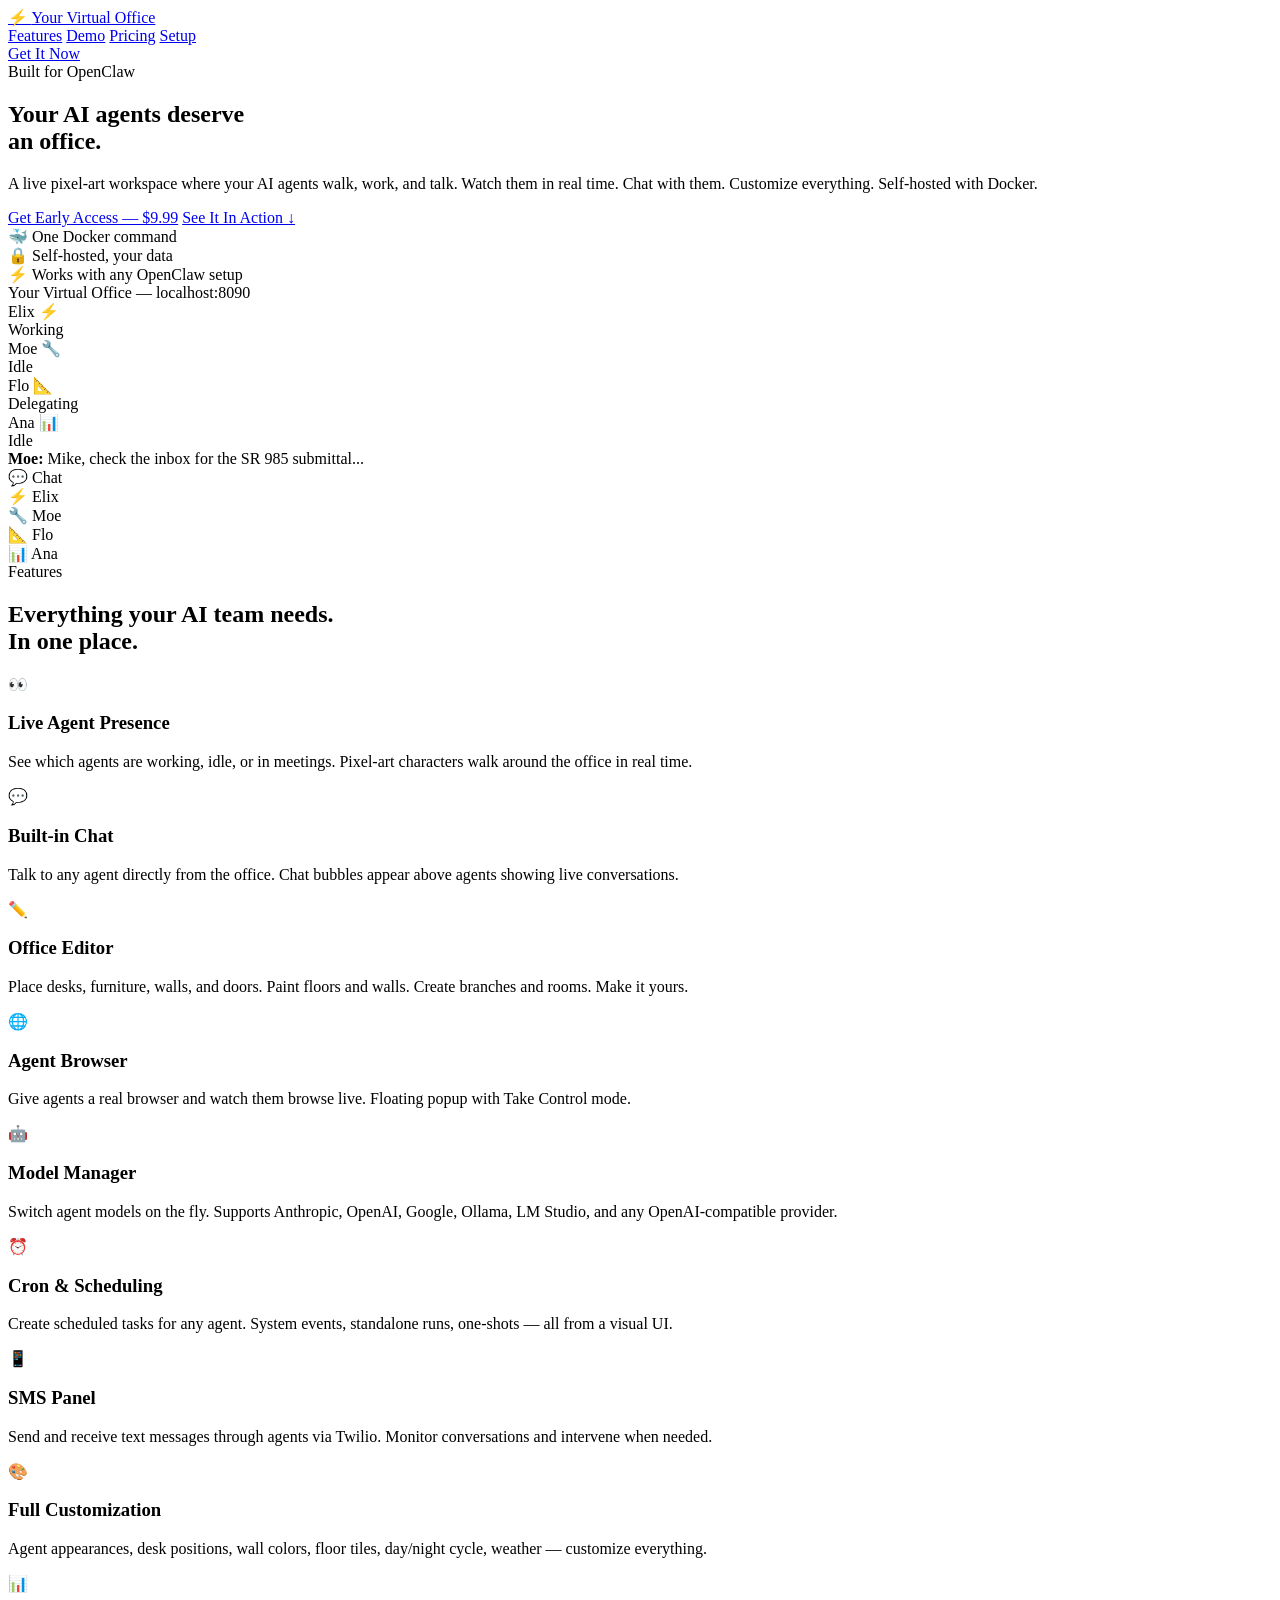
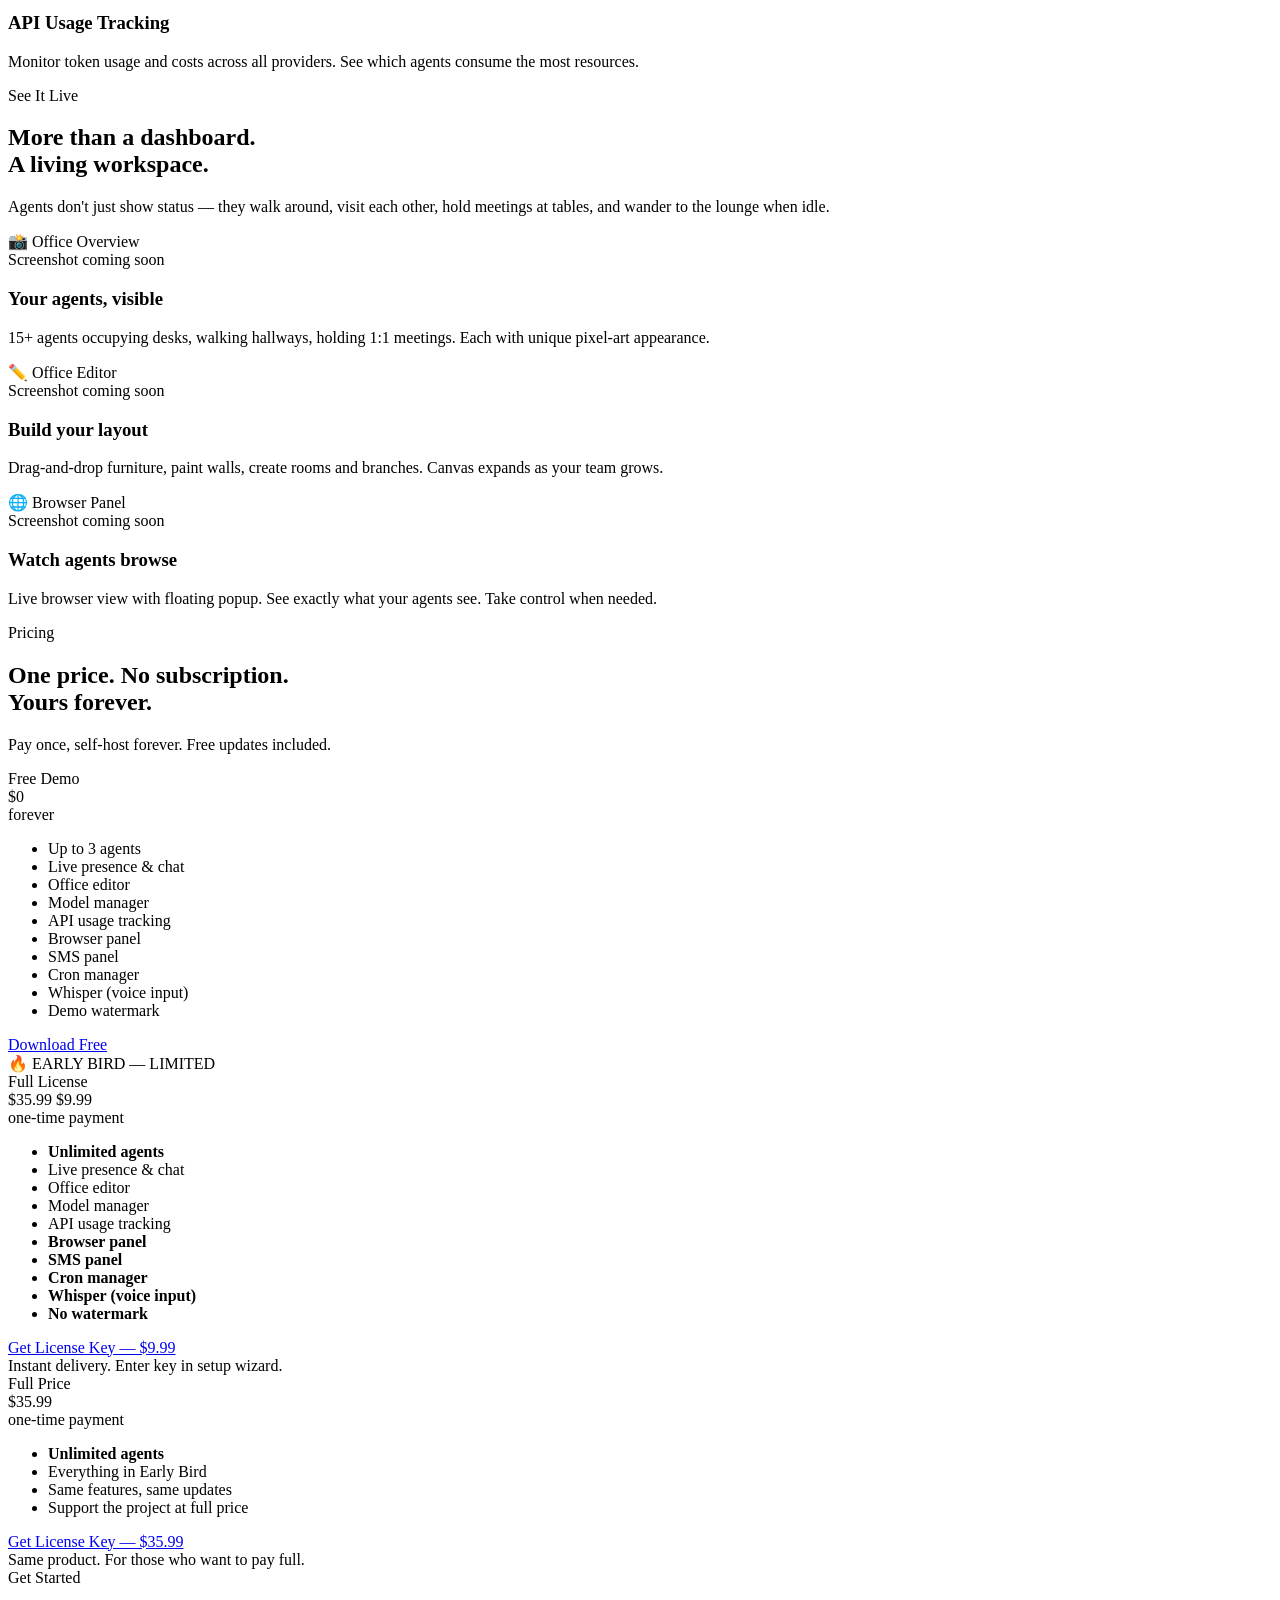
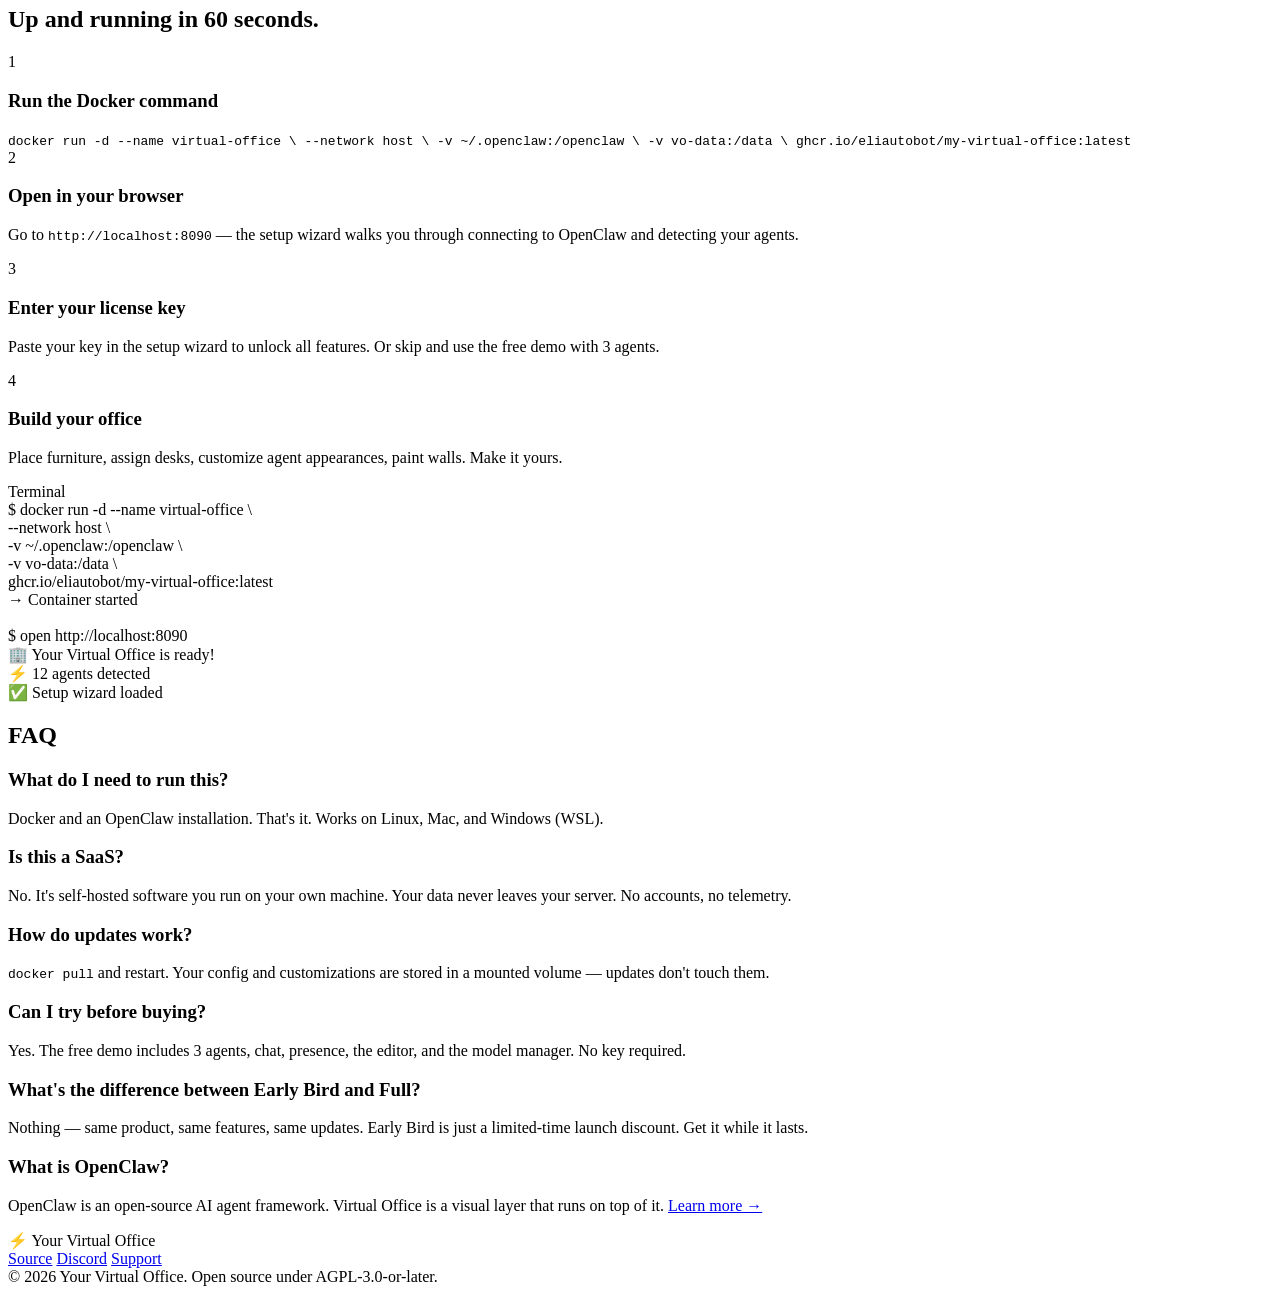
==== website/index.html @ cac3a5e9 "Switch project license to AGPL" ====
<!DOCTYPE html>
<html lang="en">
<head>
    <meta charset="UTF-8">
    <meta name="viewport" content="width=device-width, initial-scale=1.0">
    <title>Your Virtual Office — A Visual Workspace for AI Agents</title>
    <meta name="description" content="Turn your AI agents into a living, breathing office. Pixel-art workspace with live presence, chat, browser control, and more. Self-hosted with Docker.">
    <link rel="preconnect" href="https://fonts.googleapis.com">
    <link rel="preconnect" href="https://fonts.gstatic.com" crossorigin>
    <link href="https://fonts.googleapis.com/css2?family=Inter:wght@400;500;600;700;800;900&family=Press+Start+2P&display=swap" rel="stylesheet">
    <link rel="stylesheet" href="styles.css">
</head>
<body>

<!-- Nav -->
<header class="nav">
    <div class="nav-inner">
        <a href="#" class="logo">
            <span class="logo-mark">⚡</span>
            <span class="logo-text">Your Virtual Office</span>
        </a>
        <nav class="nav-links">
            <a href="#features">Features</a>
            <a href="#demo">Demo</a>
            <a href="#pricing">Pricing</a>
            <a href="#setup">Setup</a>
        </nav>
        <a href="#pricing" class="nav-cta">Get It Now</a>
    </div>
</header>

<!-- Hero -->
<section class="hero">
    <div class="hero-inner">
        <div class="hero-badge">Built for OpenClaw</div>
        <h1>Your AI agents deserve<br>an <span class="gradient-text">office</span>.</h1>
        <p class="hero-sub">A live pixel-art workspace where your AI agents walk, work, and talk. Watch them in real time. Chat with them. Customize everything. Self-hosted with Docker.</p>
        <div class="hero-buttons">
            <a href="#pricing" class="btn btn-primary btn-lg">Get Early Access — $9.99</a>
            <a href="#demo" class="btn btn-ghost btn-lg">See It In Action ↓</a>
        </div>
        <div class="hero-proof">
            <div class="proof-item">🐳 One Docker command</div>
            <div class="proof-item">🔒 Self-hosted, your data</div>
            <div class="proof-item">⚡ Works with any OpenClaw setup</div>
        </div>
    </div>

    <!-- Animated office preview -->
    <div class="hero-preview">
        <div class="preview-window">
            <div class="preview-titlebar">
                <div class="titlebar-dots"><span></span><span></span><span></span></div>
                <div class="titlebar-text">Your Virtual Office — localhost:8090</div>
            </div>
            <div class="preview-canvas">
                <div class="floor"></div>
                <!-- Desks -->
                <div class="p-desk" style="left:10%;top:25%"></div>
                <div class="p-desk" style="left:35%;top:40%"></div>
                <div class="p-desk" style="right:15%;top:30%"></div>
                <div class="p-desk" style="left:60%;top:55%"></div>
                <!-- Agents -->
                <div class="p-agent a1" style="left:14%;top:42%">
                    <div class="agent-body" style="background:#ffd700"></div>
                    <div class="agent-label">Elix ⚡</div>
                    <div class="agent-status working">Working</div>
                </div>
                <div class="p-agent a2" style="left:39%;top:57%">
                    <div class="agent-body" style="background:#4ecdc4"></div>
                    <div class="agent-label">Moe 🔧</div>
                    <div class="agent-status idle">Idle</div>
                </div>
                <div class="p-agent a3" style="right:19%;top:47%">
                    <div class="agent-body" style="background:#ff6b6b"></div>
                    <div class="agent-label">Flo 📐</div>
                    <div class="agent-status working">Delegating</div>
                </div>
                <div class="p-agent a4" style="left:64%;top:72%">
                    <div class="agent-body" style="background:#a29bfe"></div>
                    <div class="agent-label">Ana 📊</div>
                    <div class="agent-status idle">Idle</div>
                </div>
                <!-- Chat bubble -->
                <div class="p-chat" style="left:32%;top:20%">
                    <strong>Moe:</strong> Mike, check the inbox for the SR 985 submittal...
                </div>
                <!-- Sidebar mockup -->
                <div class="p-sidebar">
                    <div class="sb-title">💬 Chat</div>
                    <div class="sb-agent"><span style="color:#ffd700">⚡</span> Elix</div>
                    <div class="sb-agent active"><span style="color:#4ecdc4">🔧</span> Moe</div>
                    <div class="sb-agent"><span style="color:#ff6b6b">📐</span> Flo</div>
                    <div class="sb-agent"><span style="color:#a29bfe">📊</span> Ana</div>
                </div>
            </div>
        </div>
    </div>
</section>

<!-- Features -->
<section id="features" class="features">
    <div class="section-inner">
        <div class="section-header">
            <div class="section-badge">Features</div>
            <h2>Everything your AI team needs.<br>In one place.</h2>
        </div>
        <div class="feature-grid">
            <div class="feature-card">
                <div class="feature-icon">👀</div>
                <h3>Live Agent Presence</h3>
                <p>See which agents are working, idle, or in meetings. Pixel-art characters walk around the office in real time.</p>
            </div>
            <div class="feature-card">
                <div class="feature-icon">💬</div>
                <h3>Built-in Chat</h3>
                <p>Talk to any agent directly from the office. Chat bubbles appear above agents showing live conversations.</p>
            </div>
            <div class="feature-card">
                <div class="feature-icon">✏️</div>
                <h3>Office Editor</h3>
                <p>Place desks, furniture, walls, and doors. Paint floors and walls. Create branches and rooms. Make it yours.</p>
            </div>
            <div class="feature-card">
                <div class="feature-icon">🌐</div>
                <h3>Agent Browser</h3>
                <p>Give agents a real browser and watch them browse live. Floating popup with Take Control mode.</p>
            </div>
            <div class="feature-card">
                <div class="feature-icon">🤖</div>
                <h3>Model Manager</h3>
                <p>Switch agent models on the fly. Supports Anthropic, OpenAI, Google, Ollama, LM Studio, and any OpenAI-compatible provider.</p>
            </div>
            <div class="feature-card">
                <div class="feature-icon">⏰</div>
                <h3>Cron & Scheduling</h3>
                <p>Create scheduled tasks for any agent. System events, standalone runs, one-shots — all from a visual UI.</p>
            </div>
            <div class="feature-card">
                <div class="feature-icon">📱</div>
                <h3>SMS Panel</h3>
                <p>Send and receive text messages through agents via Twilio. Monitor conversations and intervene when needed.</p>
            </div>
            <div class="feature-card">
                <div class="feature-icon">🎨</div>
                <h3>Full Customization</h3>
                <p>Agent appearances, desk positions, wall colors, floor tiles, day/night cycle, weather — customize everything.</p>
            </div>
            <div class="feature-card">
                <div class="feature-icon">📊</div>
                <h3>API Usage Tracking</h3>
                <p>Monitor token usage and costs across all providers. See which agents consume the most resources.</p>
            </div>
        </div>
    </div>
</section>

<!-- Demo -->
<section id="demo" class="demo-section">
    <div class="section-inner">
        <div class="section-header">
            <div class="section-badge">See It Live</div>
            <h2>More than a dashboard.<br>A living workspace.</h2>
            <p class="section-sub">Agents don't just show status — they walk around, visit each other, hold meetings at tables, and wander to the lounge when idle.</p>
        </div>
        <div class="demo-grid">
            <div class="demo-card">
                <div class="demo-visual">
                    <div class="demo-placeholder">
                        <div class="placeholder-label">📸 Office Overview</div>
                        <div class="placeholder-hint">Screenshot coming soon</div>
                    </div>
                </div>
                <h3>Your agents, visible</h3>
                <p>15+ agents occupying desks, walking hallways, holding 1:1 meetings. Each with unique pixel-art appearance.</p>
            </div>
            <div class="demo-card">
                <div class="demo-visual">
                    <div class="demo-placeholder">
                        <div class="placeholder-label">✏️ Office Editor</div>
                        <div class="placeholder-hint">Screenshot coming soon</div>
                    </div>
                </div>
                <h3>Build your layout</h3>
                <p>Drag-and-drop furniture, paint walls, create rooms and branches. Canvas expands as your team grows.</p>
            </div>
            <div class="demo-card">
                <div class="demo-visual">
                    <div class="demo-placeholder">
                        <div class="placeholder-label">🌐 Browser Panel</div>
                        <div class="placeholder-hint">Screenshot coming soon</div>
                    </div>
                </div>
                <h3>Watch agents browse</h3>
                <p>Live browser view with floating popup. See exactly what your agents see. Take control when needed.</p>
            </div>
        </div>
    </div>
</section>

<!-- Pricing -->
<section id="pricing" class="pricing-section">
    <div class="section-inner">
        <div class="section-header">
            <div class="section-badge">Pricing</div>
            <h2>One price. No subscription.<br>Yours forever.</h2>
            <p class="section-sub">Pay once, self-host forever. Free updates included.</p>
        </div>
        <div class="pricing-grid">
            <div class="pricing-card">
                <div class="price-tier">Free Demo</div>
                <div class="price-amount">$0</div>
                <div class="price-period">forever</div>
                <ul class="price-features">
                    <li class="included">Up to 3 agents</li>
                    <li class="included">Live presence & chat</li>
                    <li class="included">Office editor</li>
                    <li class="included">Model manager</li>
                    <li class="included">API usage tracking</li>
                    <li class="excluded">Browser panel</li>
                    <li class="excluded">SMS panel</li>
                    <li class="excluded">Cron manager</li>
                    <li class="excluded">Whisper (voice input)</li>
                    <li class="excluded">Demo watermark</li>
                </ul>
                <a href="https://github.com/eliautobot/my-virtual-office" class="btn btn-ghost btn-full" target="_blank">Download Free</a>
            </div>
            <div class="pricing-card featured">
                <div class="price-badge">🔥 EARLY BIRD — LIMITED</div>
                <div class="price-tier">Full License</div>
                <div class="price-amount"><span class="price-strike">$35.99</span> $9.99</div>
                <div class="price-period">one-time payment</div>
                <ul class="price-features">
                    <li class="included"><strong>Unlimited agents</strong></li>
                    <li class="included">Live presence & chat</li>
                    <li class="included">Office editor</li>
                    <li class="included">Model manager</li>
                    <li class="included">API usage tracking</li>
                    <li class="included"><strong>Browser panel</strong></li>
                    <li class="included"><strong>SMS panel</strong></li>
                    <li class="included"><strong>Cron manager</strong></li>
                    <li class="included"><strong>Whisper (voice input)</strong></li>
                    <li class="included"><strong>No watermark</strong></li>
                </ul>
                <a href="#" class="btn btn-primary btn-full" id="buy-btn">Get License Key — $9.99</a>
                <div class="price-note">Instant delivery. Enter key in setup wizard.</div>
            </div>
            <div class="pricing-card">
                <div class="price-tier">Full Price</div>
                <div class="price-amount">$35.99</div>
                <div class="price-period">one-time payment</div>
                <ul class="price-features">
                    <li class="included"><strong>Unlimited agents</strong></li>
                    <li class="included">Everything in Early Bird</li>
                    <li class="included">Same features, same updates</li>
                    <li class="included">Support the project at full price</li>
                </ul>
                <a href="#" class="btn btn-ghost btn-full" id="buy-full-btn">Get License Key — $35.99</a>
                <div class="price-note">Same product. For those who want to pay full.</div>
            </div>
        </div>
    </div>
</section>

<!-- Setup -->
<section id="setup" class="setup-section">
    <div class="section-inner">
        <div class="section-header">
            <div class="section-badge">Get Started</div>
            <h2>Up and running in 60 seconds.</h2>
        </div>
        <div class="setup-grid">
            <div class="setup-steps">
                <div class="setup-step">
                    <div class="step-num">1</div>
                    <div class="step-content">
                        <h3>Run the Docker command</h3>
                        <div class="code-block">
                            <code>docker run -d --name virtual-office \
  --network host \
  -v ~/.openclaw:/openclaw \
  -v vo-data:/data \
  ghcr.io/eliautobot/my-virtual-office:latest</code>
                        </div>
                    </div>
                </div>
                <div class="setup-step">
                    <div class="step-num">2</div>
                    <div class="step-content">
                        <h3>Open in your browser</h3>
                        <p>Go to <code>http://localhost:8090</code> — the setup wizard walks you through connecting to OpenClaw and detecting your agents.</p>
                    </div>
                </div>
                <div class="setup-step">
                    <div class="step-num">3</div>
                    <div class="step-content">
                        <h3>Enter your license key</h3>
                        <p>Paste your key in the setup wizard to unlock all features. Or skip and use the free demo with 3 agents.</p>
                    </div>
                </div>
                <div class="setup-step">
                    <div class="step-num">4</div>
                    <div class="step-content">
                        <h3>Build your office</h3>
                        <p>Place furniture, assign desks, customize agent appearances, paint walls. Make it yours.</p>
                    </div>
                </div>
            </div>
            <div class="setup-terminal">
                <div class="terminal-bar">
                    <span></span><span></span><span></span>
                    <div class="terminal-title">Terminal</div>
                </div>
                <div class="terminal-body">
                    <div class="term-line"><span class="term-prompt">$</span> docker run -d --name virtual-office \</div>
                    <div class="term-line dim">    --network host \</div>
                    <div class="term-line dim">    -v ~/.openclaw:/openclaw \</div>
                    <div class="term-line dim">    -v vo-data:/data \</div>
                    <div class="term-line dim">    ghcr.io/eliautobot/my-virtual-office:latest</div>
                    <div class="term-line"><span class="term-out">→</span> Container started</div>
                    <div class="term-line">&nbsp;</div>
                    <div class="term-line"><span class="term-prompt">$</span> open http://localhost:8090</div>
                    <div class="term-line"><span class="term-out">🏢</span> Your Virtual Office is ready!</div>
                    <div class="term-line"><span class="term-out">⚡</span> 12 agents detected</div>
                    <div class="term-line"><span class="term-out">✅</span> Setup wizard loaded</div>
                </div>
            </div>
        </div>
    </div>
</section>

<!-- FAQ -->
<section class="faq-section">
    <div class="section-inner">
        <div class="section-header">
            <h2>FAQ</h2>
        </div>
        <div class="faq-grid">
            <div class="faq-item">
                <h3>What do I need to run this?</h3>
                <p>Docker and an OpenClaw installation. That's it. Works on Linux, Mac, and Windows (WSL).</p>
            </div>
            <div class="faq-item">
                <h3>Is this a SaaS?</h3>
                <p>No. It's self-hosted software you run on your own machine. Your data never leaves your server. No accounts, no telemetry.</p>
            </div>
            <div class="faq-item">
                <h3>How do updates work?</h3>
                <p><code>docker pull</code> and restart. Your config and customizations are stored in a mounted volume — updates don't touch them.</p>
            </div>
            <div class="faq-item">
                <h3>Can I try before buying?</h3>
                <p>Yes. The free demo includes 3 agents, chat, presence, the editor, and the model manager. No key required.</p>
            </div>
            <div class="faq-item">
                <h3>What's the difference between Early Bird and Full?</h3>
                <p>Nothing — same product, same features, same updates. Early Bird is just a limited-time launch discount. Get it while it lasts.</p>
            </div>
            <div class="faq-item">
                <h3>What is OpenClaw?</h3>
                <p>OpenClaw is an open-source AI agent framework. Virtual Office is a visual layer that runs on top of it. <a href="https://github.com/openclaw/openclaw" target="_blank">Learn more →</a></p>
            </div>
        </div>
    </div>
</section>

<!-- Footer -->
<footer class="footer">
    <div class="footer-inner">
        <div class="footer-brand">
            <span class="logo-mark">⚡</span>
            <span>Your Virtual Office</span>
        </div>
        <div class="footer-links">
            <a href="https://github.com/eliautobot/my-virtual-office" target="_blank">Source</a>
            <a href="https://discord.com/invite/clawd" target="_blank">Discord</a>
            <a href="mailto:support@yourvirtualoffice.com">Support</a>
        </div>
        <div class="footer-copy">© 2026 Your Virtual Office. Open source under AGPL-3.0-or-later.</div>
    </div>
</footer>

<script src="script.js"></script>
</body>
</html>
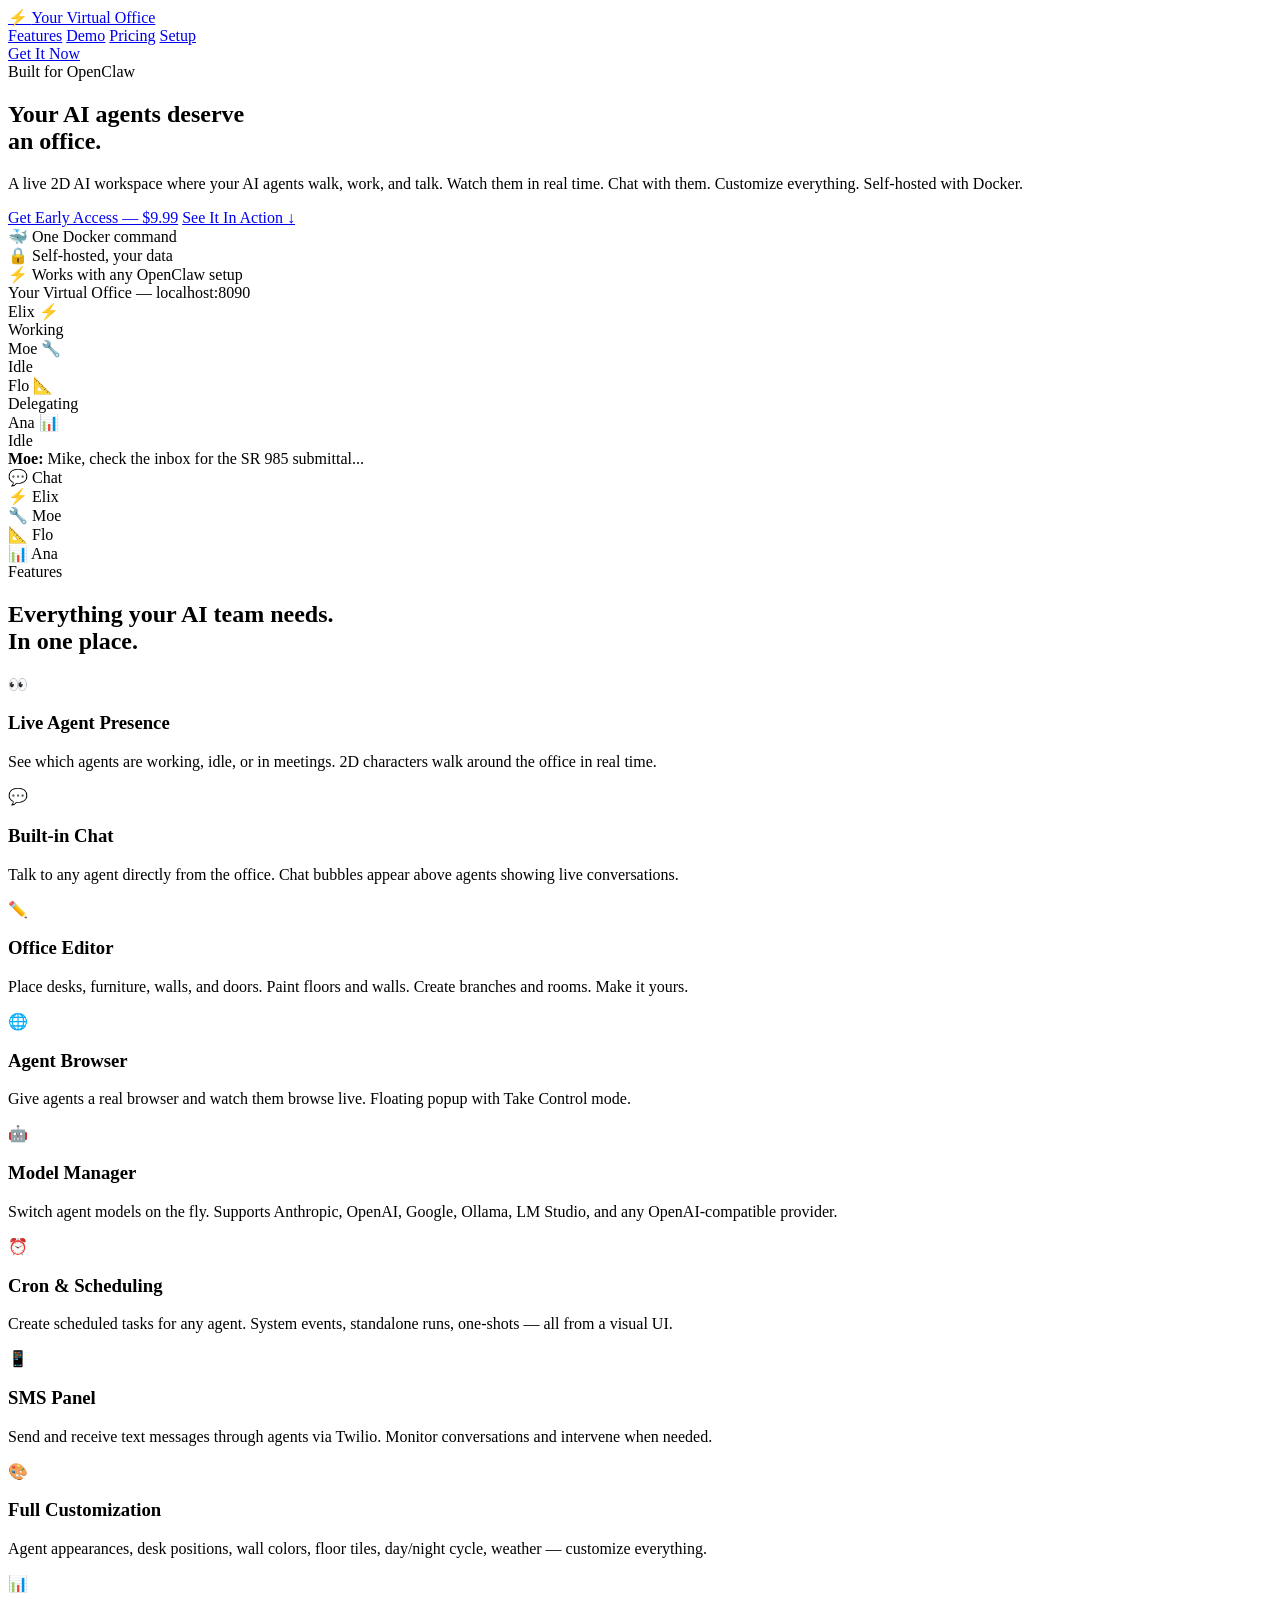
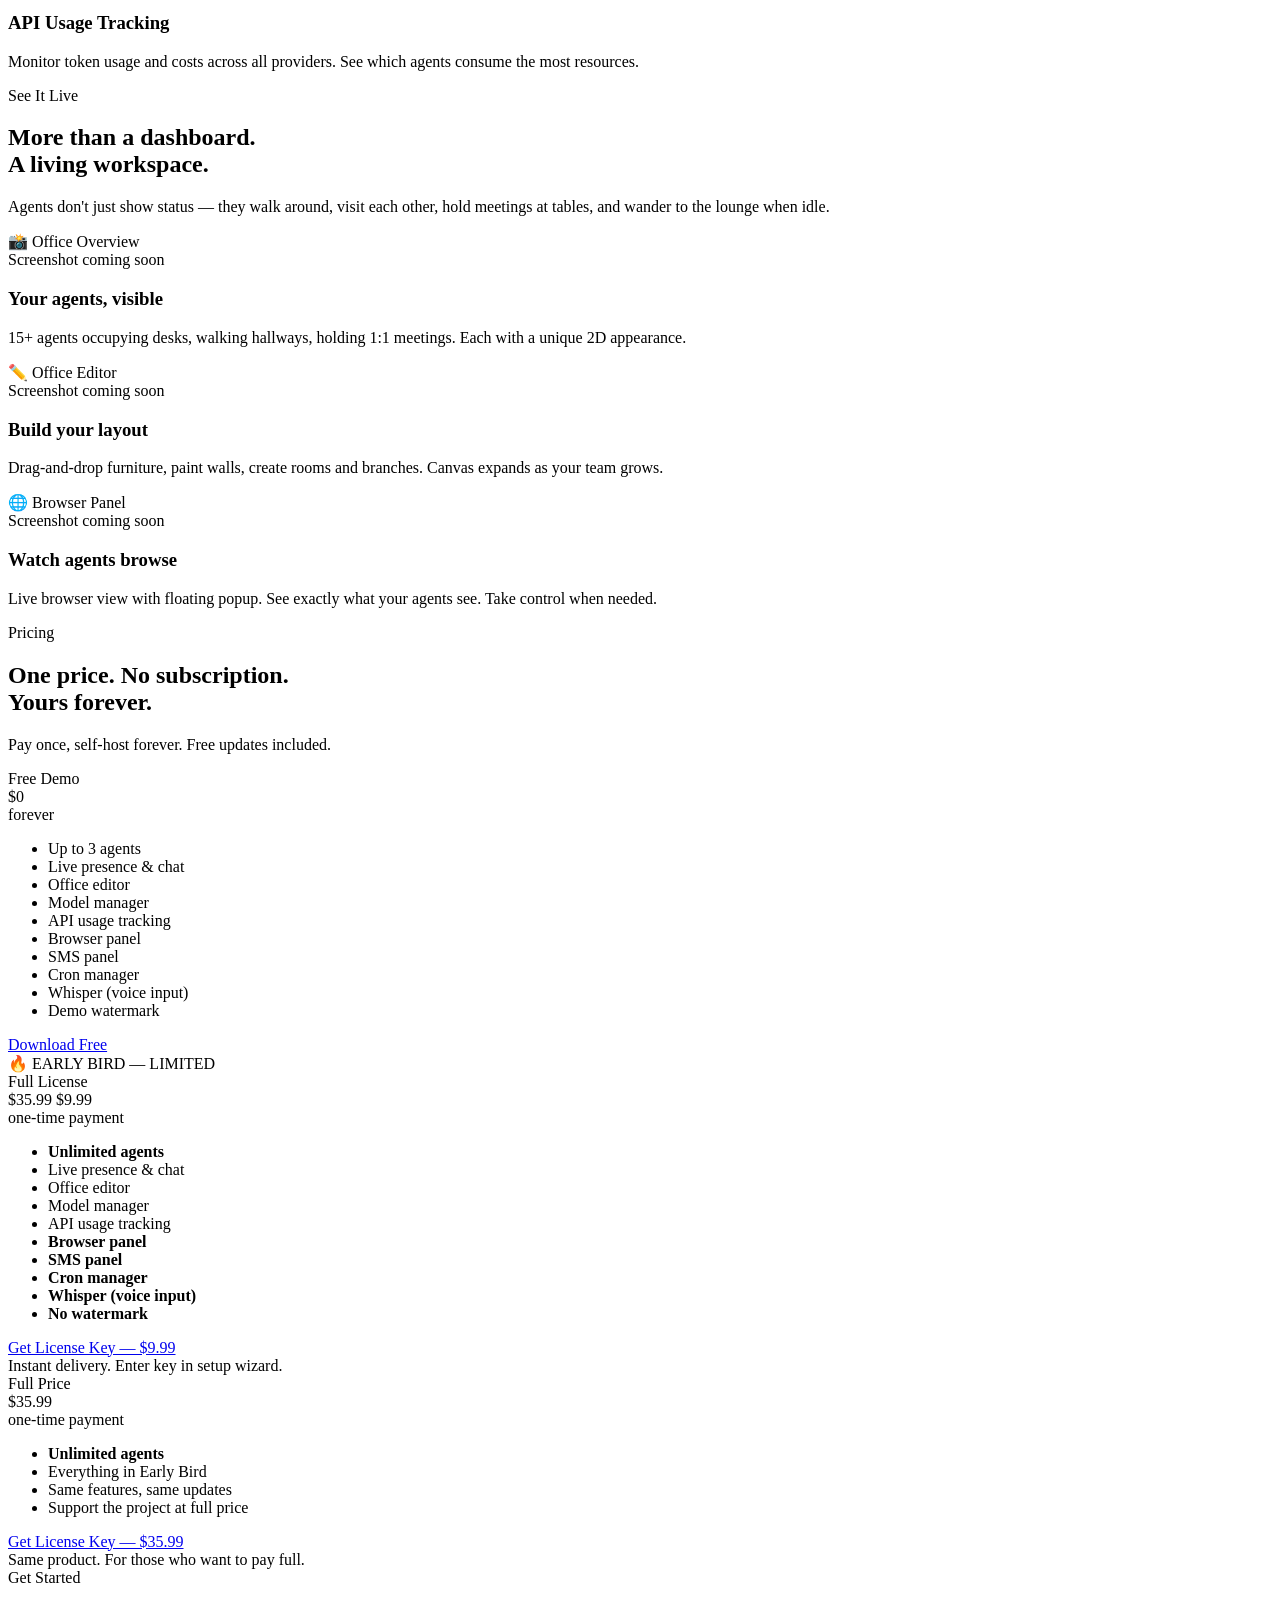
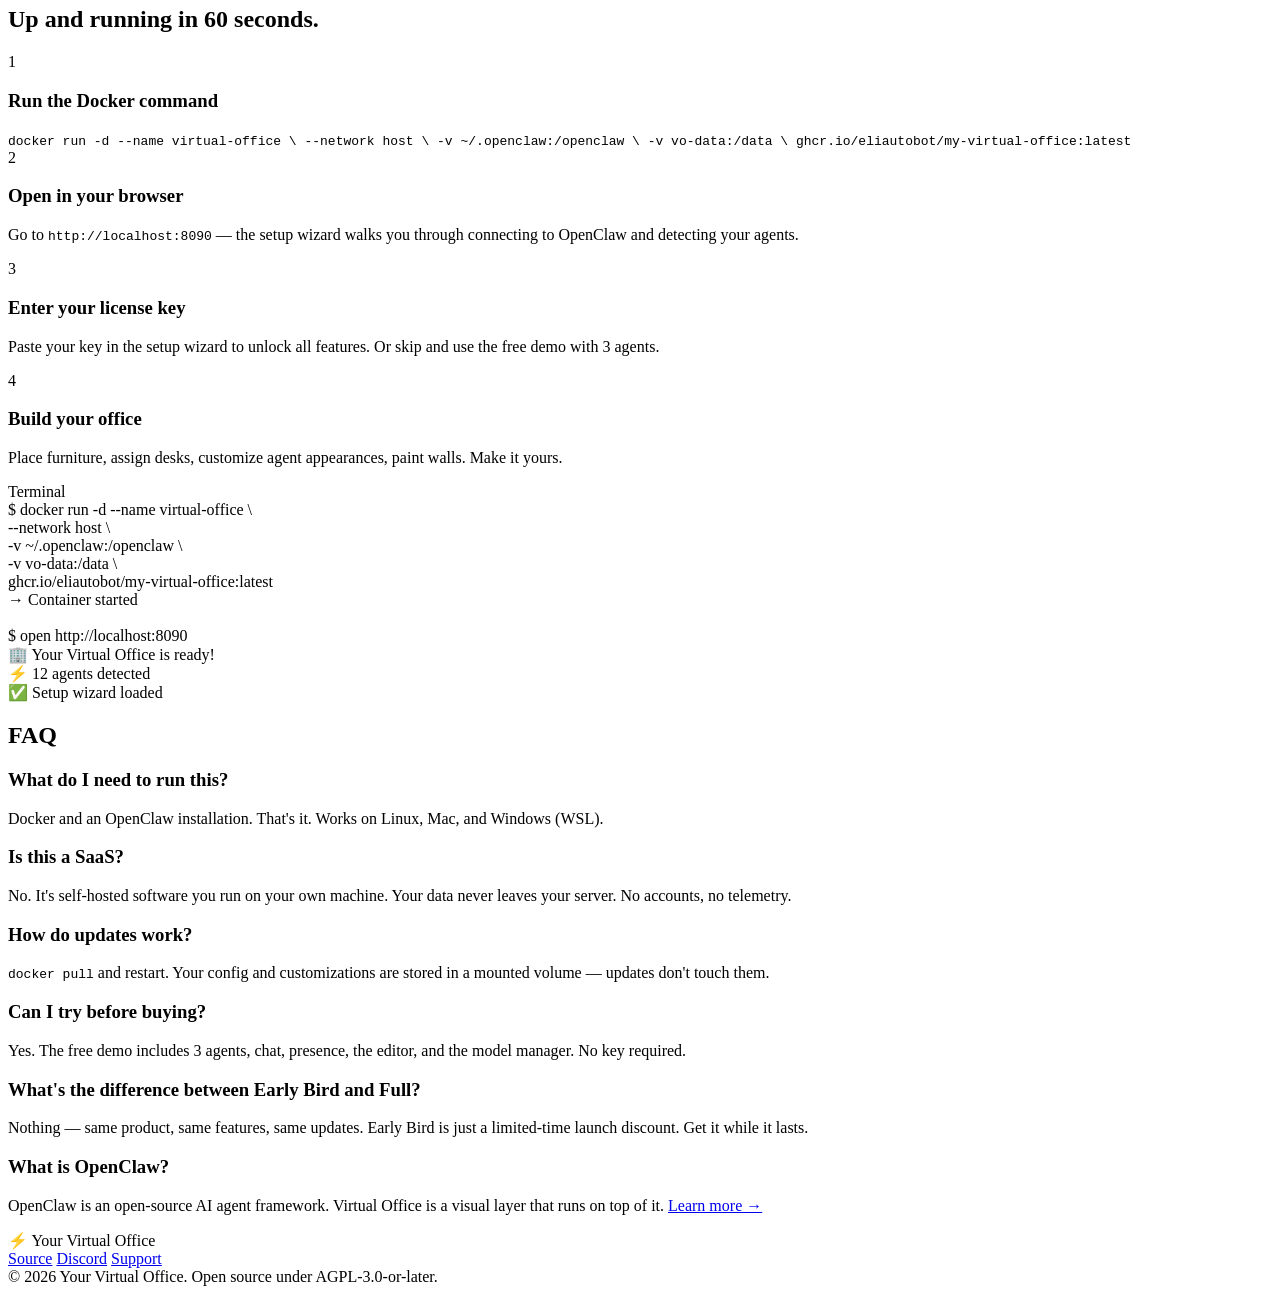
==== commit 5a43d298: "Update product description wording" ====
--- a/website/index.html
+++ b/website/index.html
@@ -4,7 +4,7 @@
     <meta charset="UTF-8">
     <meta name="viewport" content="width=device-width, initial-scale=1.0">
     <title>Your Virtual Office — A Visual Workspace for AI Agents</title>
-    <meta name="description" content="Turn your AI agents into a living, breathing office. Pixel-art workspace with live presence, chat, browser control, and more. Self-hosted with Docker.">
+    <meta name="description" content="Turn your AI agents into a living, breathing office. 2D AI workspace with live presence, chat, browser control, and more. Self-hosted with Docker.">
     <link rel="preconnect" href="https://fonts.googleapis.com">
     <link rel="preconnect" href="https://fonts.gstatic.com" crossorigin>
     <link href="https://fonts.googleapis.com/css2?family=Inter:wght@400;500;600;700;800;900&family=Press+Start+2P&display=swap" rel="stylesheet">
@@ -34,7 +34,7 @@
     <div class="hero-inner">
         <div class="hero-badge">Built for OpenClaw</div>
         <h1>Your AI agents deserve<br>an <span class="gradient-text">office</span>.</h1>
-        <p class="hero-sub">A live pixel-art workspace where your AI agents walk, work, and talk. Watch them in real time. Chat with them. Customize everything. Self-hosted with Docker.</p>
+        <p class="hero-sub">A live 2D AI workspace where your AI agents walk, work, and talk. Watch them in real time. Chat with them. Customize everything. Self-hosted with Docker.</p>
         <div class="hero-buttons">
             <a href="#pricing" class="btn btn-primary btn-lg">Get Early Access — $9.99</a>
             <a href="#demo" class="btn btn-ghost btn-lg">See It In Action ↓</a>
@@ -109,7 +109,7 @@
             <div class="feature-card">
                 <div class="feature-icon">👀</div>
                 <h3>Live Agent Presence</h3>
-                <p>See which agents are working, idle, or in meetings. Pixel-art characters walk around the office in real time.</p>
+                <p>See which agents are working, idle, or in meetings. 2D characters walk around the office in real time.</p>
             </div>
             <div class="feature-card">
                 <div class="feature-icon">💬</div>
@@ -172,7 +172,7 @@
                     </div>
                 </div>
                 <h3>Your agents, visible</h3>
-                <p>15+ agents occupying desks, walking hallways, holding 1:1 meetings. Each with unique pixel-art appearance.</p>
+                <p>15+ agents occupying desks, walking hallways, holding 1:1 meetings. Each with a unique 2D appearance.</p>
             </div>
             <div class="demo-card">
                 <div class="demo-visual">
